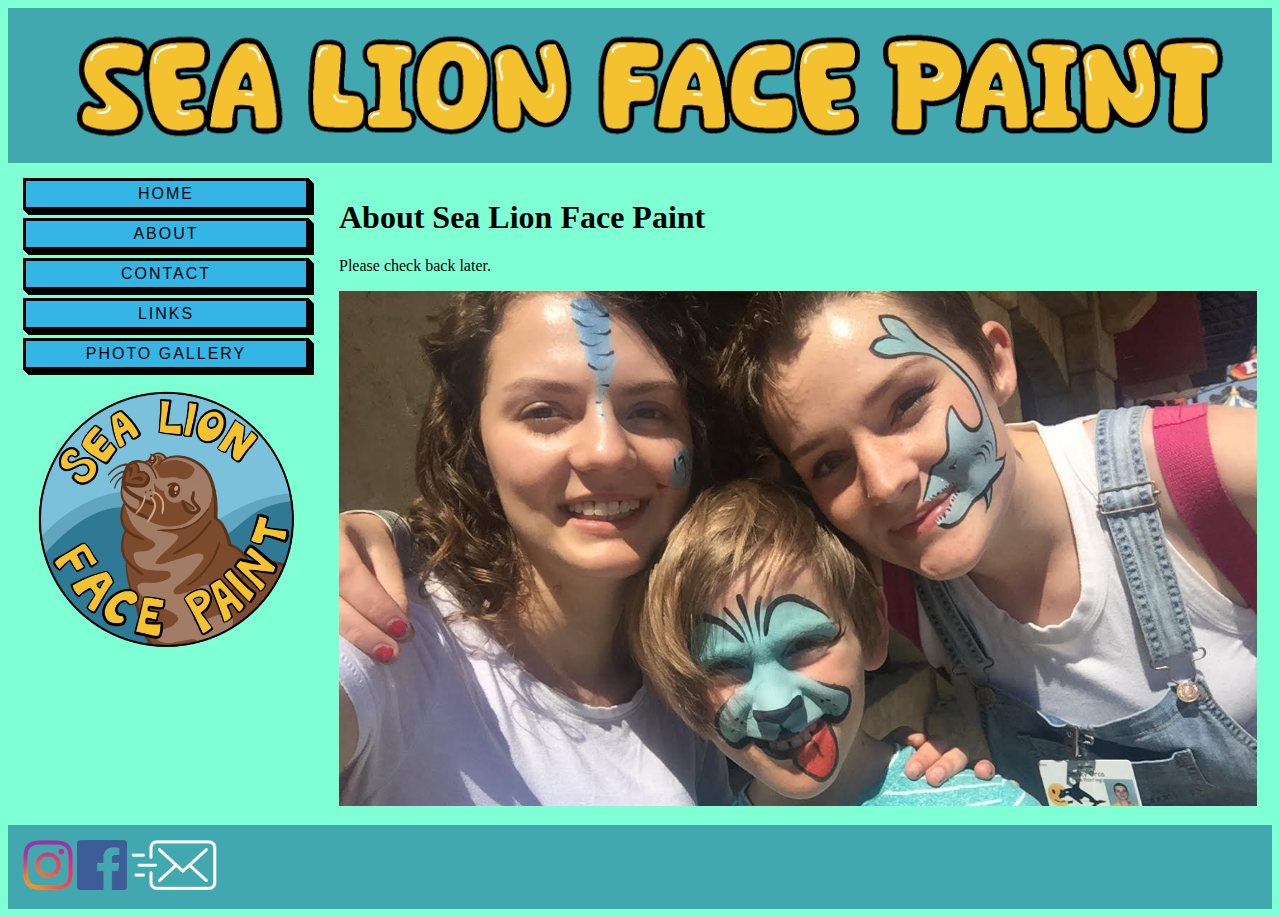
==== about.html @ 899026d2 "update" ====
<!DOCTYPE html>
<html>
<head>
    <title>About</title>
    <meta name="viewport" content="width=device-width, initial-scale=1.0">
    <link rel="stylesheet" href="css/index.css"> 
</head>
<body>

    <div class="header">
        <div class="logo">
        <a href="index.html"><img src="images/title.png" alt="Sea Lion Face Paint" style="max-width:100%;height:auto;"></a>
        </div>
    
    </div>

<div class="clearfix">
  <div class="column menu">
    <!-- Menu Buttons !-->
    <button class="button-54" role="button" onclick="window.location.href='index.html';">Home</button>
    <button class="button-54" role="button" onclick="window.location.href='about.html';">About</button>
    <button class="button-54" role="button" onclick="window.location.href='contact.html';">Contact</button>
    <button class="button-54" role="button" onclick="window.location.href='links.html';">Links</button>
    <button class="button-54" role="button" onclick="window.location.href='photos.html';">Photo Gallery</button>

    <!-- Menu Logo !-->
    <div class="logo">
        <a href="index.html"><img src="images/logo.png" alt="Sea Lion Face Paint" style="max-width:100%;height:auto;"></a>
        </div>
  </div>

  <!-- Main Content !-->
  <div class="column content">
    <h1>About Sea Lion Face Paint</h1>
    <p> Please check back later. </p>
    <img src="images/sample2.jpg" style="width:100%">
  </div>
</div>

<div class="footer">
    <a href="https://www.instagram.com/sealionfacepaint"><img src="images/insta.png" alt="instagram" style="width:auto;max-height:50px;"></a>
    <a href="https://www.facebook.com/sealionfacepaint"><img src="images/fb.png" alt="facebook" style="width:auto;max-height:50px;"></a>
    <a href="mailto:sealionfacepaint.com"><img src="images/email.png" alt="Email: sealionfacepaint@gmail.com" style="width:auto;max-height:50px;;"></a>
  
  </div>

</body>
</html>
---- css/index.css ----
* {
    box-sizing: border-box;
  }
  
  .header, .footer {
    background-color: rgb(66, 168, 175);
    color: white;
    padding: 15px;
    display: inline;
    float: left;
    width: 100%;
  }

.footer {
  margin-bottom: 8px;
}

.footer a {
  color: white;
  text-decoration-line: none;
  text-align: center;
}

.logo {
    float: left;
}

  body {
    background-color: aquamarine;
  }
  
  .column {
    float: left;
    padding: 15px;
  }
  
  .clearfix::after {
    content: "";
    clear: both;
    display: table;
  }
  
  .menu {
    width: 25%;
  }
  
  .content {
    width: 75%;
  }
  

/* button CSS */
.button-54 {
  font-family: "Open Sans", sans-serif;
  font-size: 16px;
  letter-spacing: 2px;
  text-decoration: none;
  text-transform: uppercase;
  color: #000;
  cursor: pointer;
  border: 3px solid;
  padding: 0.25em 0.5em;
  box-shadow: 1px 1px 0px 0px, 2px 2px 0px 0px, 3px 3px 0px 0px, 4px 4px 0px 0px, 5px 5px 0px 0px;
  position: relative;
  user-select: none;
  -webkit-user-select: none;
  touch-action: manipulation;
  width: 100%;
  background-color: #33b5e5;
  margin-bottom: 8px;
}

.button-54:hover {
  background-color: #0099cc;
}

.button-54:active {
  box-shadow: 0px 0px 0px 0px;
  top: 5px;
  left: 5px;
}

@media (min-width: 768px) {
  .button-54 {
    padding: 0.25em 0.75em;
  }
}
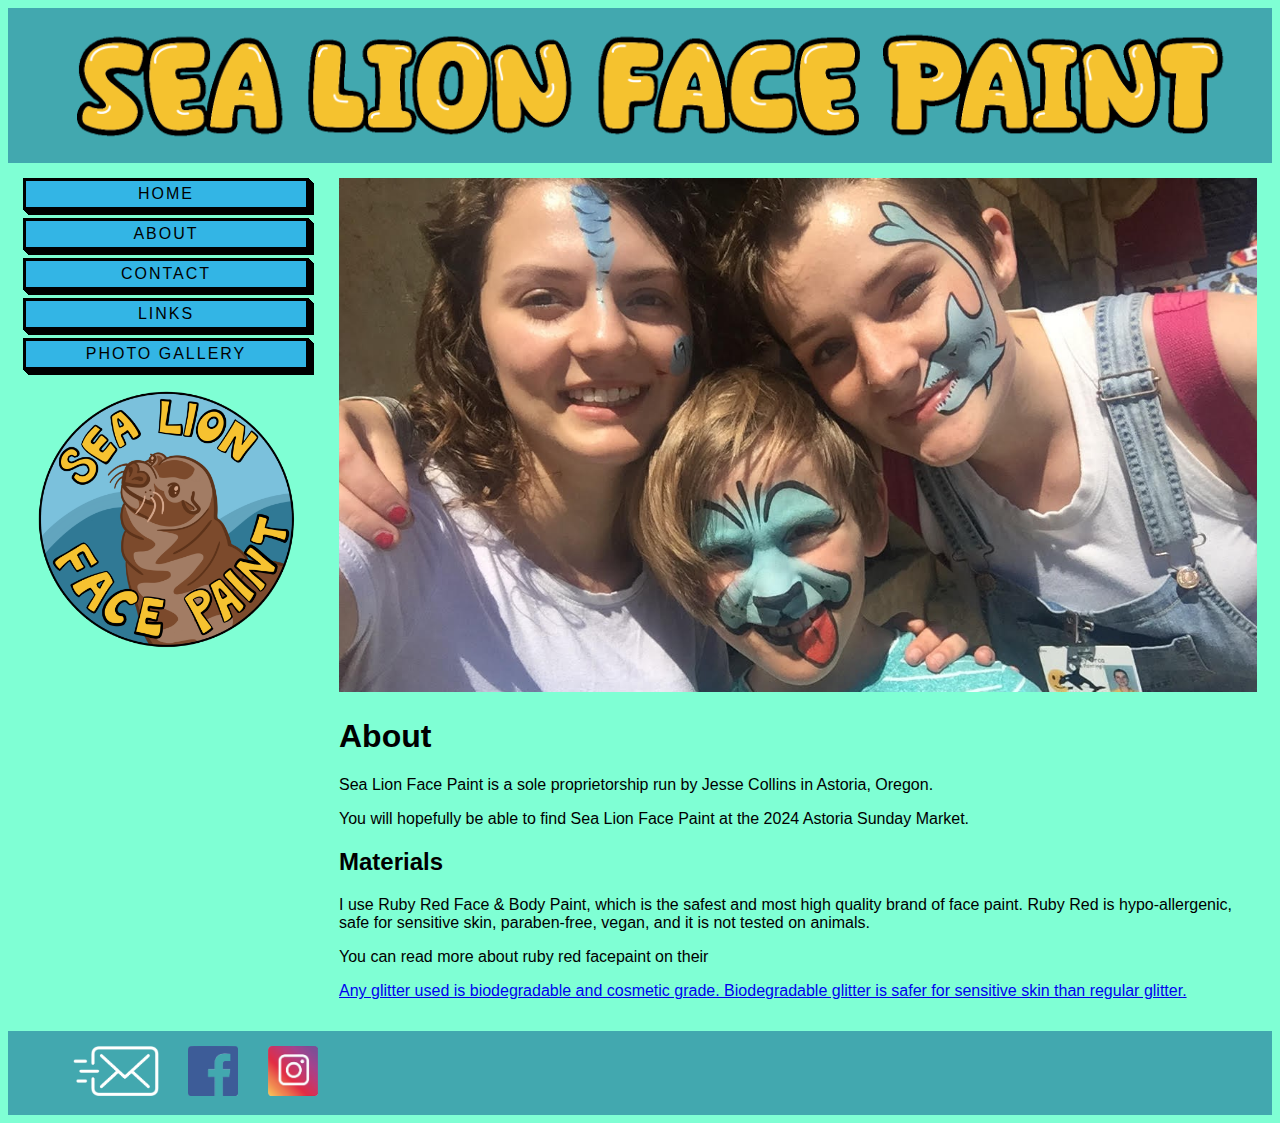
==== commit 62ef0422: "update" ====
--- a/about.html
+++ b/about.html
@@ -31,16 +31,21 @@
 
   <!-- Main Content !-->
   <div class="column content">
-    <h1>About Sea Lion Face Paint</h1>
-    <p> Please check back later. </p>
     <img src="images/sample2.jpg" style="width:100%">
+    <h1>About</h1>
+    <p> Sea Lion Face Paint is a sole proprietorship run by Jesse Collins in Astoria, Oregon. </p>
+    <p>You will hopefully be able to find Sea Lion Face Paint at the 2024 Astoria Sunday Market. </p>
+    <h2>Materials</h2>
+    <p>I use Ruby Red Face & Body Paint, which is the safest and most high quality brand of face paint. Ruby Red is hypo-allergenic, safe for sensitive skin, paraben-free, vegan, and it is not tested on animals. </p>
+    <p>You can read more about ruby red facepaint on their <a href="rubyredface"</p>
+    <p>Any glitter used is biodegradable and cosmetic grade. Biodegradable glitter is safer for sensitive skin than regular glitter.</p>
   </div>
 </div>
 
 <div class="footer">
+    <a href="mailto:sealionfacepaint.com"><img src="images/email.png" alt="Email: sealionfacepaint@gmail.com" style="width:auto;max-height:50px;;"></a>
+    <a href="https://www.facebook.com/sealionfacepaint"><img src="images/fb.png" alt="facebook" style="width:auto;max-height:50px;"></a>
     <a href="https://www.instagram.com/sealionfacepaint"><img src="images/insta.png" alt="instagram" style="width:auto;max-height:50px;"></a>
-    <a href="https://www.facebook.com/sealionfacepaint"><img src="images/fb.png" alt="facebook" style="width:auto;max-height:50px;"></a>
-    <a href="mailto:sealionfacepaint.com"><img src="images/email.png" alt="Email: sealionfacepaint@gmail.com" style="width:auto;max-height:50px;;"></a>
   
   </div>
 
--- a/css/index.css
+++ b/css/index.css
@@ -2,6 +2,14 @@
     box-sizing: border-box;
   }
   
+
+  @media only screen and (max-width: 620px) {
+    /* For mobile phones: */
+    .menu, .content {
+      width: 100%;
+    }
+  }
+
   .header, .footer {
     background-color: rgb(66, 168, 175);
     color: white;
@@ -19,6 +27,7 @@
   color: white;
   text-decoration-line: none;
   text-align: center;
+  padding-left: 25px;
 }
 
 .logo {
@@ -27,6 +36,8 @@
 
   body {
     background-color: aquamarine;
+    font-family: "Open Sans", sans-serif;
+
   }
   
   .column {
@@ -85,3 +96,5 @@
     padding: 0.25em 0.75em;
   }
 }
+
+
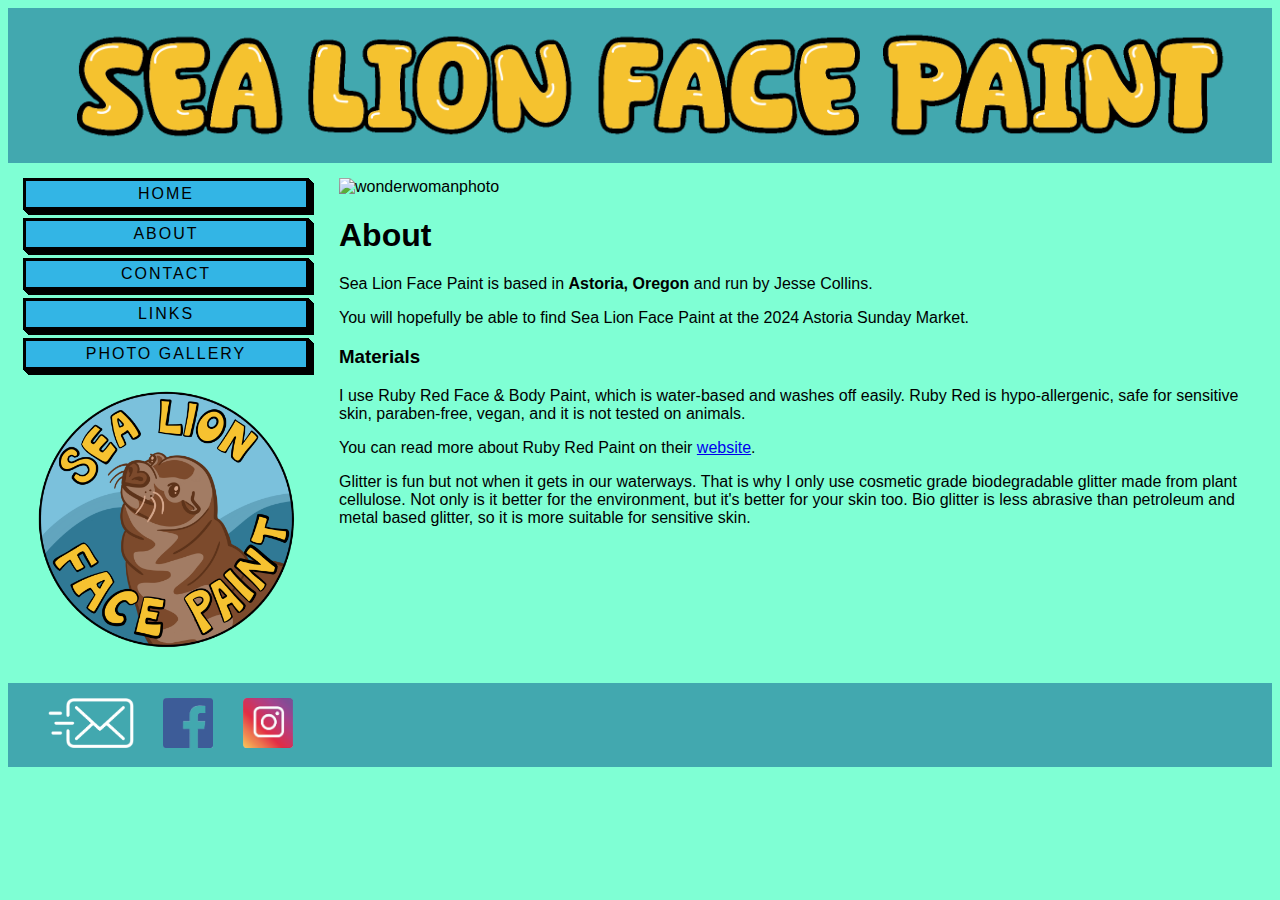
==== commit 5343c6a1: "update" ====
--- a/about.html
+++ b/about.html
@@ -31,14 +31,17 @@
 
   <!-- Main Content !-->
   <div class="column content">
-    <img src="images/sample2.jpg" style="width:100%">
-    <h1>About</h1>
-    <p> Sea Lion Face Paint is a sole proprietorship run by Jesse Collins in Astoria, Oregon. </p>
-    <p>You will hopefully be able to find Sea Lion Face Paint at the 2024 Astoria Sunday Market. </p>
-    <h2>Materials</h2>
-    <p>I use Ruby Red Face & Body Paint, which is the safest and most high quality brand of face paint. Ruby Red is hypo-allergenic, safe for sensitive skin, paraben-free, vegan, and it is not tested on animals. </p>
-    <p>You can read more about ruby red facepaint on their <a href="rubyredface"</p>
-    <p>Any glitter used is biodegradable and cosmetic grade. Biodegradable glitter is safer for sensitive skin than regular glitter.</p>
+ 
+        <img src="images/sample5.png" style="width:100%" alt="wonderwomanphoto">
+
+        <h1>About</h1>
+        <p>Sea Lion Face Paint is based in <strong>Astoria, Oregon</strong> and run by Jesse Collins.</p>
+        <p>You will hopefully be able to find Sea Lion Face Paint at the 2024 Astoria Sunday Market. </p>
+   
+    <h3>Materials</h3>
+    <p>I use Ruby Red Face & Body Paint, which is water-based and washes off easily. Ruby Red is hypo-allergenic, safe for sensitive skin, paraben-free, vegan, and it is not tested on animals. </p>
+    <p>You can read more about Ruby Red Paint on their <a href="http://rubyredpaint.com/">website</a>.</p>
+    <p>Glitter is fun but not when it gets in our waterways. That is why I only use cosmetic grade biodegradable glitter made from plant cellulose. Not only is it better for the environment, but it's better for your skin too. Bio glitter is less abrasive than petroleum and metal based glitter, so it is more suitable for sensitive skin.</p>
   </div>
 </div>
 
--- a/css/index.css
+++ b/css/index.css
@@ -3,12 +3,7 @@
   }
   
 
-  @media only screen and (max-width: 620px) {
-    /* For mobile phones: */
-    .menu, .content {
-      width: 100%;
-    }
-  }
+
 
   .header, .footer {
     background-color: rgb(66, 168, 175);
@@ -26,12 +21,12 @@
 .footer a {
   color: white;
   text-decoration-line: none;
-  text-align: center;
   padding-left: 25px;
 }
 
 .logo {
     float: left;
+    text-align: center;
 }
 
   body {
@@ -59,6 +54,23 @@
     width: 75%;
   }
   
+
+  .container {
+    display: flex;
+    align-items: center;
+    justify-content: center;
+  }
+  
+  .image {
+    max-width: 90%;
+    height:auto;
+    float: left;
+  }
+  
+  .text {
+    font-size: 20px;
+    float: left;
+  }
 
 /* button CSS */
 .button-54 {
@@ -97,4 +109,9 @@
   }
 }
 
-
+@media only screen and (max-width: 620px) {
+  /* For mobile phones: */
+  .menu, .content {
+    width: 100%;
+  }
+}
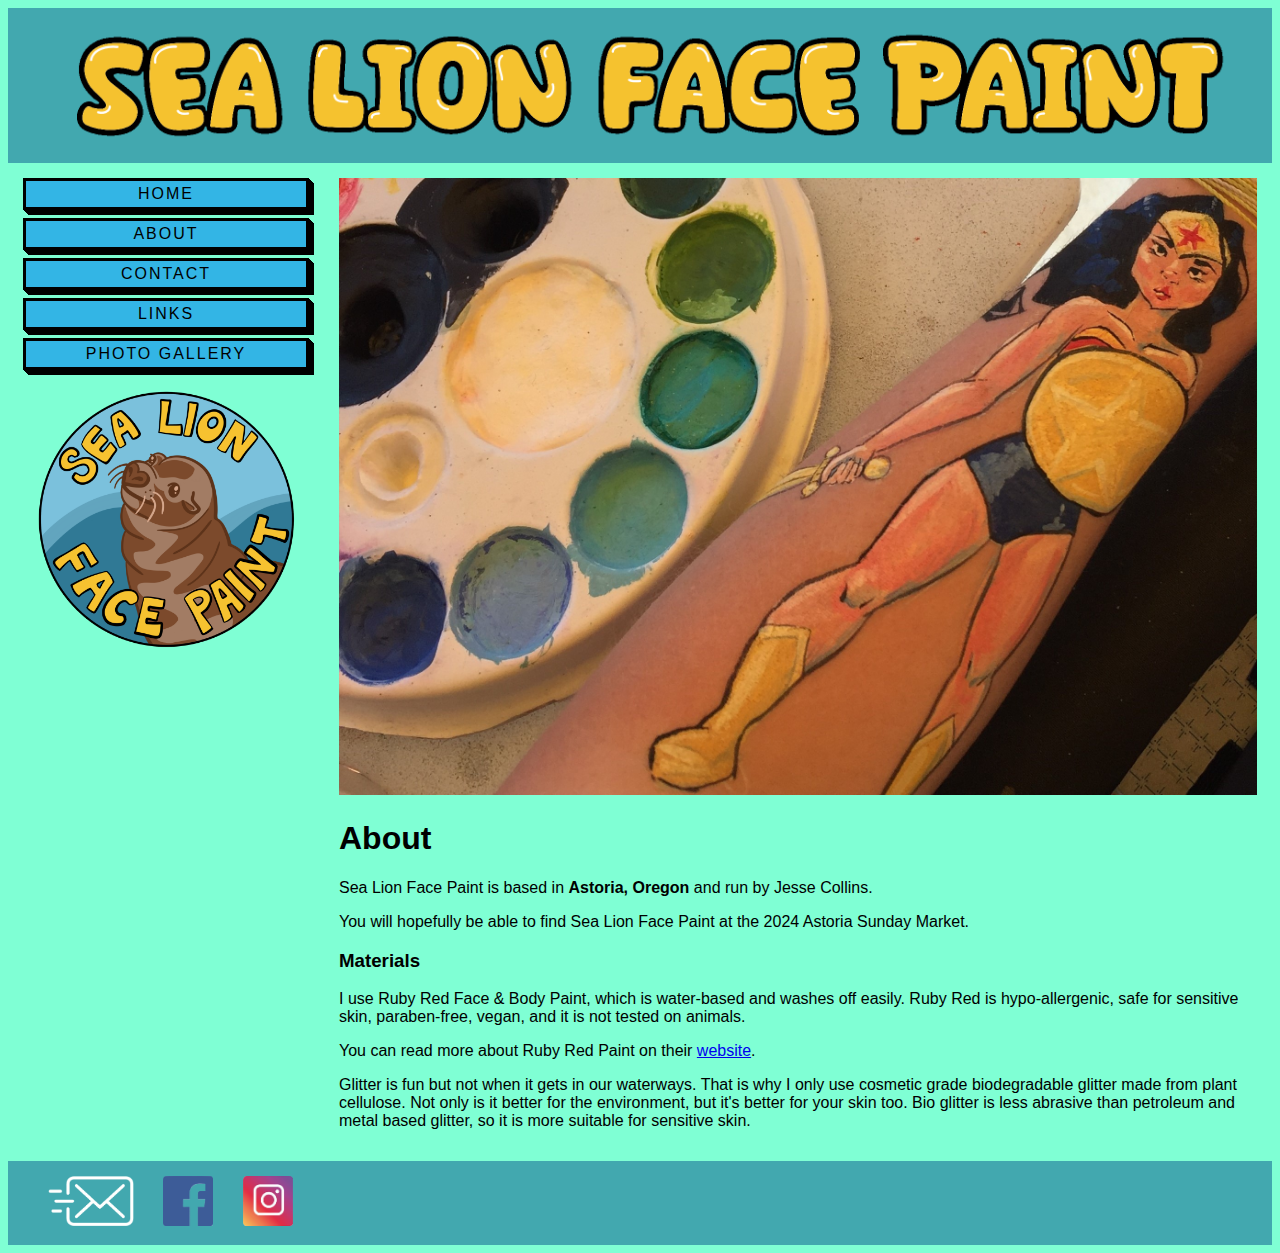
==== commit f2f7174b: "update" ====
--- a/about.html
+++ b/about.html
@@ -32,7 +32,7 @@
   <!-- Main Content !-->
   <div class="column content">
  
-        <img src="images/sample5.png" style="width:100%" alt="wonderwomanphoto">
+        <img src="images/sample5.JPG" style="width:100%" alt="wonderwomanphoto">
 
         <h1>About</h1>
         <p>Sea Lion Face Paint is based in <strong>Astoria, Oregon</strong> and run by Jesse Collins.</p>
--- a/css/index.css
+++ b/css/index.css
@@ -72,7 +72,21 @@
     float: left;
   }
 
-/* button CSS */
+  /* photo gallery  */
+
+  .grid { 
+    display: grid;
+    grid-template-columns: repeat(auto-fill, minmax(200px, 1fr));
+    grid-gap: 20px;
+    align-items: center;
+    }
+  .grid img {
+    border: 1px solid #ccc;
+    box-shadow: 2px 2px 6px 0px  rgba(0,0,0,0.3);
+    max-width: 100%;
+  }
+
+/* button */
 .button-54 {
   font-family: "Open Sans", sans-serif;
   font-size: 16px;
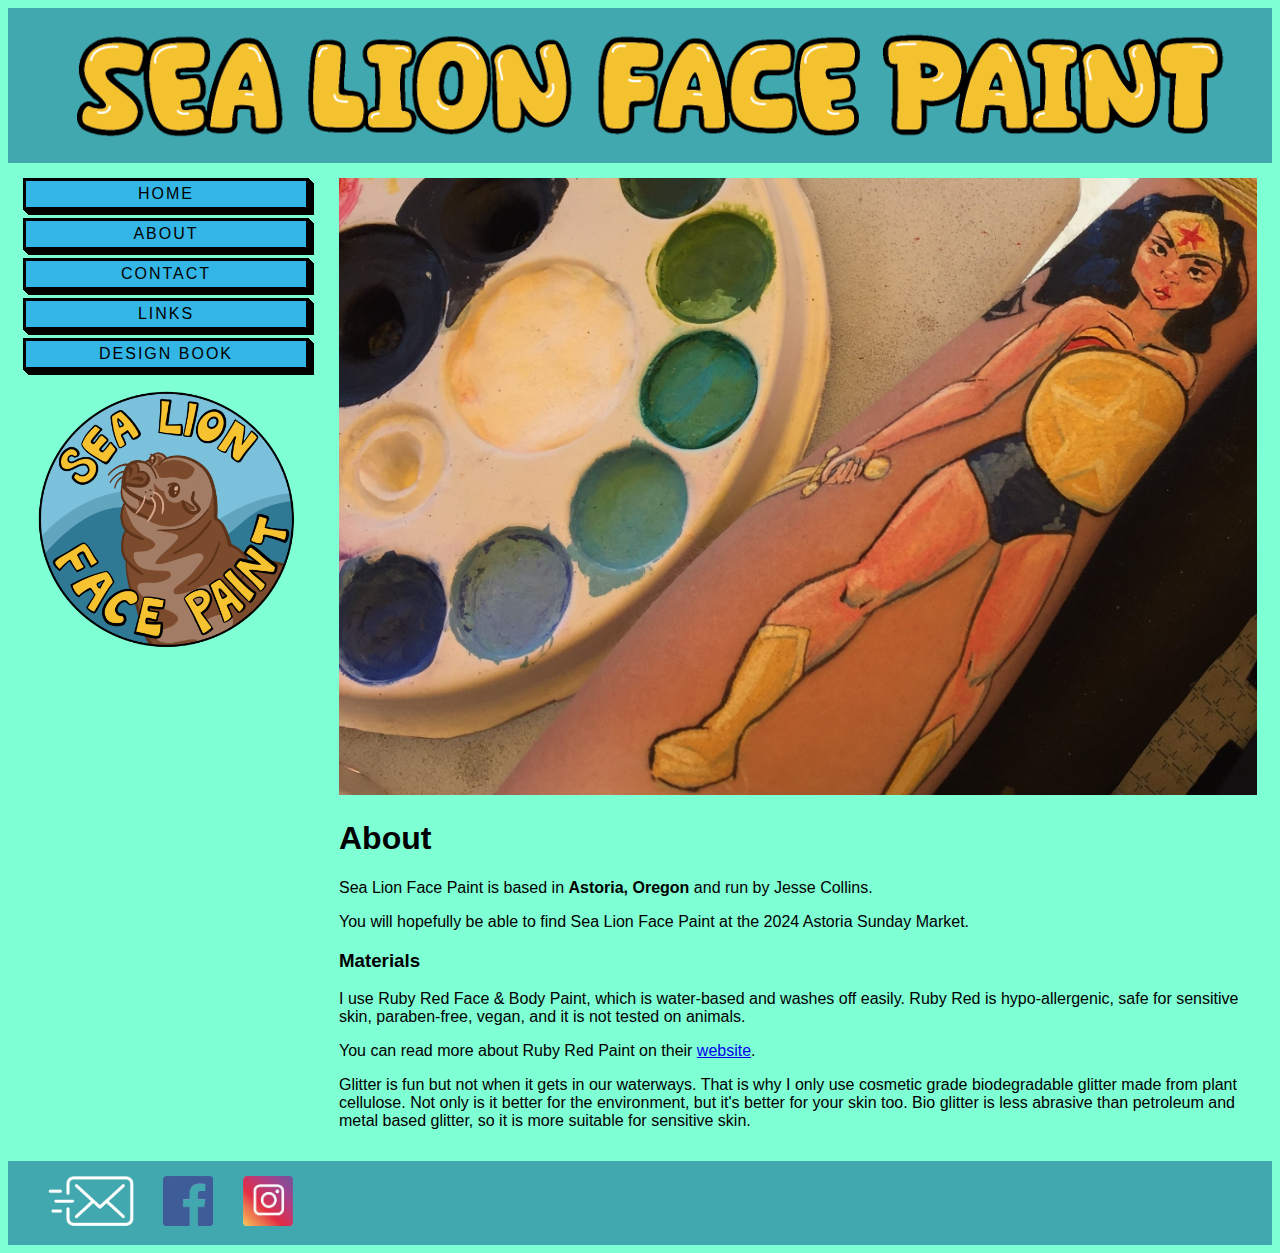
==== commit 763e92cb: "onlinedesign bbokk" ====
--- a/about.html
+++ b/about.html
@@ -21,7 +21,7 @@
     <button class="button-54" role="button" onclick="window.location.href='about.html';">About</button>
     <button class="button-54" role="button" onclick="window.location.href='contact.html';">Contact</button>
     <button class="button-54" role="button" onclick="window.location.href='links.html';">Links</button>
-    <button class="button-54" role="button" onclick="window.location.href='photos.html';">Photo Gallery</button>
+    <button class="button-54" role="button" onclick="window.location.href='photos.html';">Design Book</button>
 
     <!-- Menu Logo !-->
     <div class="logo">
--- a/css/index.css
+++ b/css/index.css
@@ -57,7 +57,7 @@
 
   .container {
     display: flex;
-    align-items: center;
+    align-items: top;
     justify-content: center;
   }
   
@@ -70,8 +70,16 @@
   .text {
     font-size: 20px;
     float: left;
+    margin-left: 10px;
+
   }
 
+  .linkpic {
+    padding: 20px;
+  }
+.links button {
+ margin: 10px;
+}
   /* photo gallery  */
 
   .grid { 
@@ -128,4 +136,47 @@
   .menu, .content {
     width: 100%;
   }
+  .container {
+    display: inline-table;
+  }
 }
+
+
+/* CSS */
+.button-52 {
+  font-size: 16px;
+  font-weight: 200;
+  letter-spacing: 1px;
+  padding: 13px 20px 13px;
+  outline: 0;
+  border: 1px solid black;
+  cursor: pointer;
+  position: relative;
+  background-color: rgba(0, 0, 0, 0);
+  user-select: none;
+  -webkit-user-select: none;
+  touch-action: manipulation;
+}
+
+.button-52:after {
+  content: "";
+  background-color: #ffe54c;
+  width: 100%;
+  z-index: -1;
+  position: absolute;
+  height: 100%;
+  top: 7px;
+  left: 7px;
+  transition: 0.2s;
+}
+
+.button-52:hover:after {
+  top: 0px;
+  left: 0px;
+}
+
+@media (min-width: 768px) {
+  .button-52 {
+    padding: 13px 50px 13px;
+  }
+}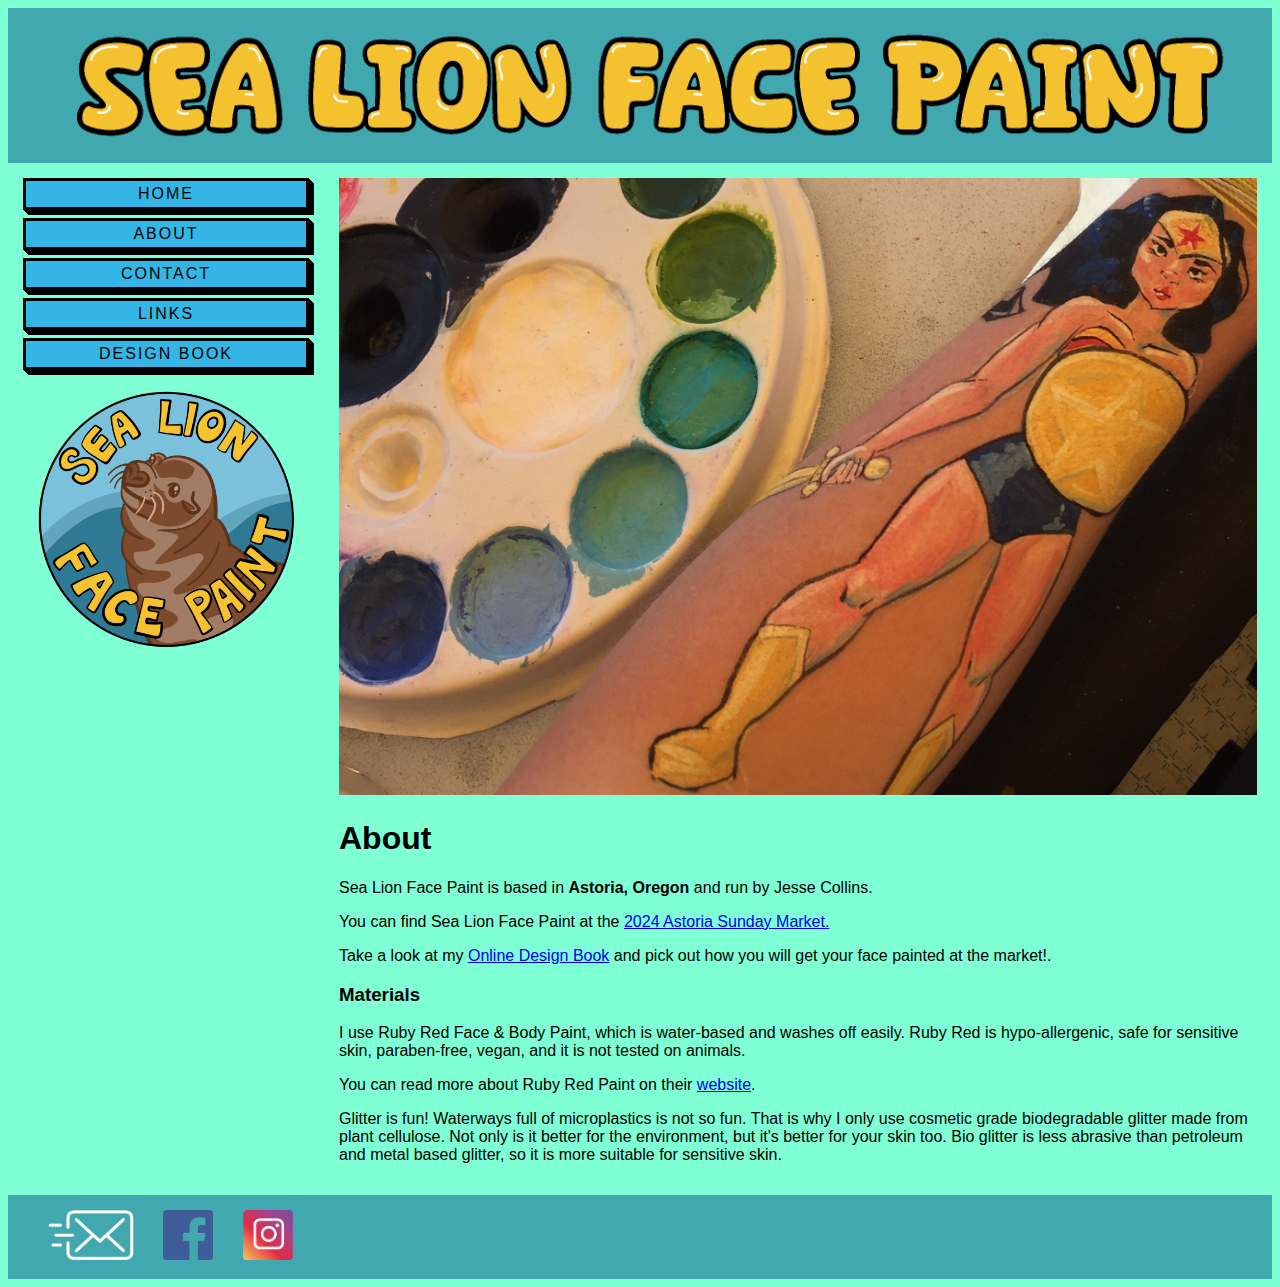
==== commit 05bbc8c2: "titles" ====
--- a/about.html
+++ b/about.html
@@ -36,12 +36,12 @@
 
         <h1>About</h1>
         <p>Sea Lion Face Paint is based in <strong>Astoria, Oregon</strong> and run by Jesse Collins.</p>
-        <p>You will hopefully be able to find Sea Lion Face Paint at the 2024 Astoria Sunday Market. </p>
-   
+        <p>You can find Sea Lion Face Paint at the <a href="https://www.astoriasundaymarket.com/">2024 Astoria Sunday Market.</a> </p>
+        <p>Take a look at my <a href="photos.html">Online Design Book</a> and pick out how you will get your face painted at the market!.</p>
     <h3>Materials</h3>
     <p>I use Ruby Red Face & Body Paint, which is water-based and washes off easily. Ruby Red is hypo-allergenic, safe for sensitive skin, paraben-free, vegan, and it is not tested on animals. </p>
     <p>You can read more about Ruby Red Paint on their <a href="http://rubyredpaint.com/">website</a>.</p>
-    <p>Glitter is fun but not when it gets in our waterways. That is why I only use cosmetic grade biodegradable glitter made from plant cellulose. Not only is it better for the environment, but it's better for your skin too. Bio glitter is less abrasive than petroleum and metal based glitter, so it is more suitable for sensitive skin.</p>
+    <p>Glitter is fun! Waterways full of microplastics is not so fun. That is why I only use cosmetic grade biodegradable glitter made from plant cellulose. Not only is it better for the environment, but it's better for your skin too. Bio glitter is less abrasive than petroleum and metal based glitter, so it is more suitable for sensitive skin.</p>
   </div>
 </div>
 
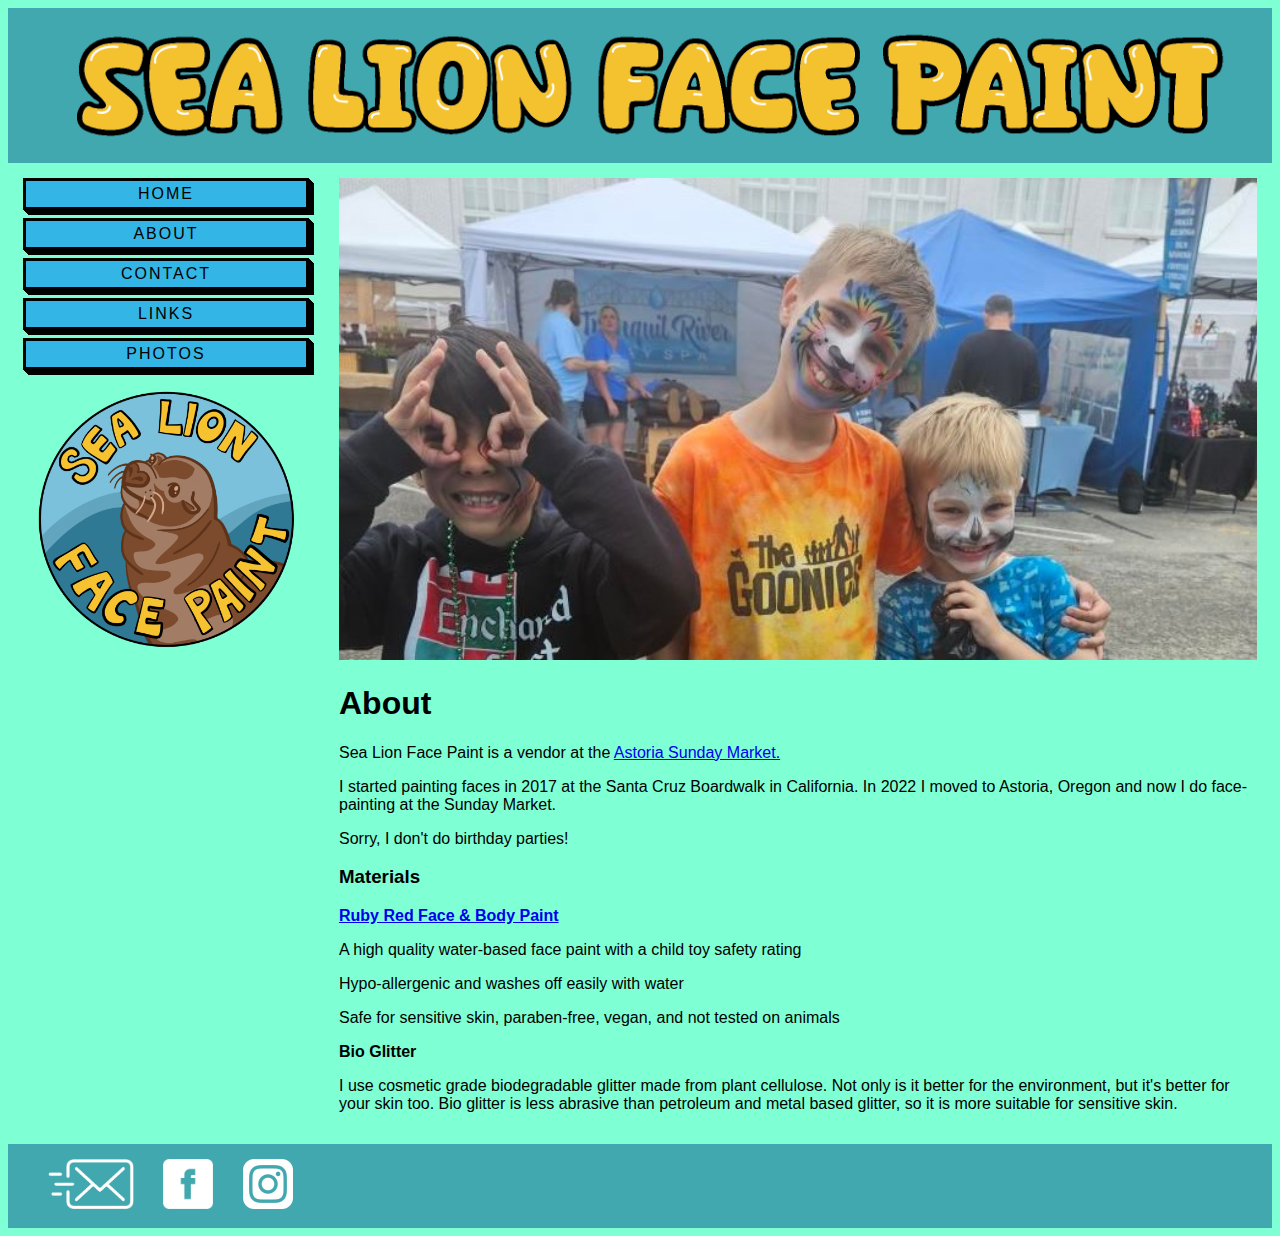
==== commit 3829dc0f: "2025update" ====
--- a/about.html
+++ b/about.html
@@ -21,7 +21,7 @@
     <button class="button-54" role="button" onclick="window.location.href='about.html';">About</button>
     <button class="button-54" role="button" onclick="window.location.href='contact.html';">Contact</button>
     <button class="button-54" role="button" onclick="window.location.href='links.html';">Links</button>
-    <button class="button-54" role="button" onclick="window.location.href='photos.html';">Design Book</button>
+    <button class="button-54" role="button" onclick="window.location.href='photos.html';">Photos</button>
 
     <!-- Menu Logo !-->
     <div class="logo">
@@ -32,16 +32,19 @@
   <!-- Main Content !-->
   <div class="column content">
  
-        <img src="images/sample5.JPG" style="width:100%" alt="wonderwomanphoto">
+        <img src="images/iimg6.JPG" style="width:100%" alt="face-painting">
 
         <h1>About</h1>
-        <p>Sea Lion Face Paint is based in <strong>Astoria, Oregon</strong> and run by Jesse Collins.</p>
-        <p>You can find Sea Lion Face Paint at the <a href="https://www.astoriasundaymarket.com/">2024 Astoria Sunday Market.</a> </p>
-        <p>Take a look at my <a href="photos.html">Online Design Book</a> and pick out how you will get your face painted at the market!.</p>
-    <h3>Materials</h3>
-    <p>I use Ruby Red Face & Body Paint, which is water-based and washes off easily. Ruby Red is hypo-allergenic, safe for sensitive skin, paraben-free, vegan, and it is not tested on animals. </p>
-    <p>You can read more about Ruby Red Paint on their <a href="http://rubyredpaint.com/">website</a>.</p>
-    <p>Glitter is fun! Waterways full of microplastics is not so fun. That is why I only use cosmetic grade biodegradable glitter made from plant cellulose. Not only is it better for the environment, but it's better for your skin too. Bio glitter is less abrasive than petroleum and metal based glitter, so it is more suitable for sensitive skin.</p>
+        <p>Sea Lion Face Paint is a vendor at the <a href="https://www.astoriasundaymarket.com/"> Astoria Sunday Market.</a> </p>
+        <p>I started painting faces in 2017 at the Santa Cruz Boardwalk in California. In 2022 I moved to Astoria, Oregon and now I do face-painting at the Sunday Market.</p>
+        <p>Sorry, I don't do birthday parties!</p>
+        <h3>Materials</h3>
+    <p><strong> <a href="http://rubyredpaint.com/">Ruby Red Face & Body Paint</a></strong> </p>
+    <p>A high quality water-based face paint with a child toy safety rating</p>
+    <p>Hypo-allergenic and washes off easily with water</p>
+    <p>Safe for sensitive skin, paraben-free, vegan, and not tested on animals</p>
+    <p><strong>Bio Glitter</strong></p>
+    <p>I use cosmetic grade biodegradable glitter made from plant cellulose. Not only is it better for the environment, but it's better for your skin too. Bio glitter is less abrasive than petroleum and metal based glitter, so it is more suitable for sensitive skin.</p>
   </div>
 </div>
 
--- a/css/index.css
+++ b/css/index.css
@@ -82,13 +82,13 @@
 }
   /* photo gallery  */
 
-  .grid { 
+  .gallery { 
     display: grid;
     grid-template-columns: repeat(auto-fill, minmax(200px, 1fr));
     grid-gap: 20px;
     align-items: center;
     }
-  .grid img {
+  .gallery img {
     border: 1px solid #ccc;
     box-shadow: 2px 2px 6px 0px  rgba(0,0,0,0.3);
     max-width: 100%;
@@ -132,12 +132,16 @@
 }
 
 @media only screen and (max-width: 620px) {
-  /* For mobile phones: */
+  /* For mobile phones:
   .menu, .content {
     width: 100%;
   }
-  .container {
-    display: inline-table;
+ */
+  .menu {
+    width: 30%;
+  }
+  .content {
+    width: 70%;
   }
 }
 
